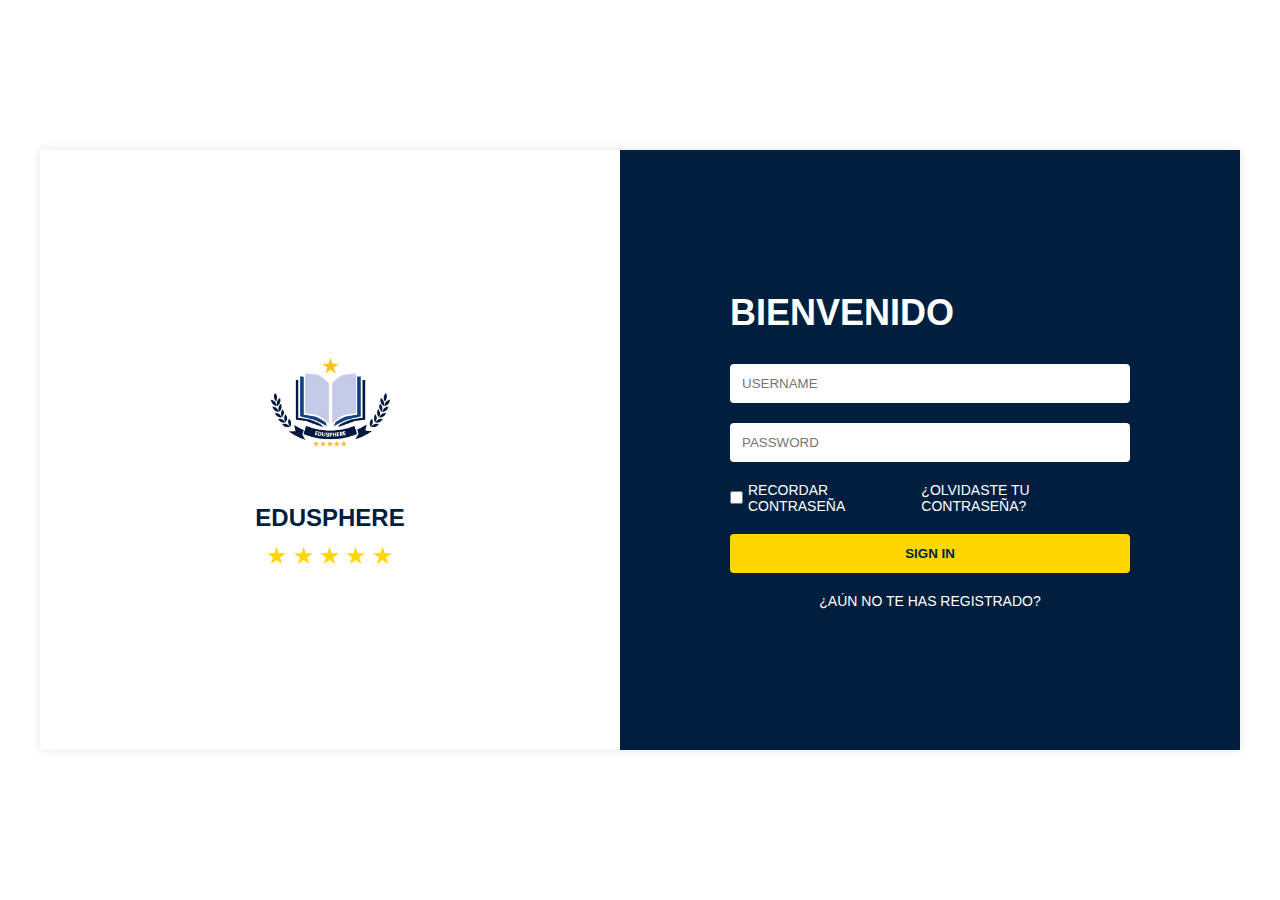
==== index.html @ 55037921 "Rename Login.html to index.html" ====
<!DOCTYPE html>
<html lang="es">
<head>
    <meta charset="UTF-8">
    <meta name="viewport" content="width=device-width, initial-scale=1.0">
    <title>Edusphere Login</title>
    <link rel="stylesheet" href="Login.css">
</head>
<body>
    <div class="container">
        <div class="logo-section">
            <div class="logo-content">
                <img src="edusphere-logo.png" alt="Edusphere Logo" class="logo">
                <h2>EDUSPHERE</h2>
                <div class="stars">
                    <span class="star">&#9733;</span>
                    <span class="star">&#9733;</span>
                    <span class="star">&#9733;</span>
                    <span class="star">&#9733;</span>
                    <span class="star">&#9733;</span>
                </div>
            </div>
        </div>
        <div class="login-section">
            <div class="login-content">
                <h1>BIENVENIDO</h1>
                <form>
                    <input type="text" placeholder="USERNAME" required>
                    <input type="password" placeholder="PASSWORD" required>
                    <div class="form-options">
                        <label>
                            <input type="checkbox" id="remember">
                            <span>RECORDAR CONTRASEÑA</span>
                        </label>
                        <a href="#" class="forgot-password">¿OLVIDASTE TU CONTRASEÑA?</a>
                    </div>
                    <button type="submit">SIGN IN</button>
                </form>
                <p class="register-link">¿AÚN NO TE HAS REGISTRADO?</p>
            </div>
        </div>
    </div>
</body>
</html>
---- Login.css ----
* {
    margin: 0;
    padding: 0;
    box-sizing: border-box;
}

body {
    font-family: Arial, sans-serif;
    height: 100vh;
    display: flex;
    justify-content: center;
    align-items: center;
}

.container {
    display: flex;
    width: 100%;
    max-width: 1200px;
    height: 600px;
    box-shadow: 0 0 10px rgba(0, 0, 0, 0.1);
}

.logo-section {
    flex: 1;
    background-color: white;
    display: flex;
    justify-content: center;
    align-items: center;
    padding: 20px;
}

.logo-content {
    text-align: center;
}

.logo {
    width: 150px;
    height: auto;
}

h2 {
    margin-top: 20px;
    color: #001f3f;
}

.stars {
    margin-top: 10px;
}

.star {
    color: #ffd700;
    font-size: 24px;
}

.login-section {
    flex: 1;
    background-color: #001f3f;
    display: flex;
    justify-content: center;
    align-items: center;
    padding: 40px;
}

.login-content {
    width: 100%;
    max-width: 400px;
}

h1 {
    color: white;
    margin-bottom: 30px;
    font-size: 36px;
}

form {
    display: flex;
    flex-direction: column;
}

input[type="text"],
input[type="password"] {
    margin-bottom: 20px;
    padding: 12px;
    border: none;
    border-radius: 4px;
}

.form-options {
    display: flex;
    justify-content: space-between;
    align-items: center;
    margin-bottom: 20px;
    font-size: 14px;
}

.form-options label {
    color: white;
    display: flex;
    align-items: center;
}

.form-options input[type="checkbox"] {
    margin-right: 5px;
}

.forgot-password {
    color: white;
    text-decoration: none;
}

button {
    background-color: #ffd700;
    color: #001f3f;
    border: none;
    padding: 12px;
    border-radius: 4px;
    cursor: pointer;
    font-weight: bold;
}

.register-link {
    color: white;
    text-align: center;
    margin-top: 20px;
    font-size: 14px;
}

@media (max-width: 768px) {
    .container {
        flex-direction: column;
        height: auto;
    }

    .logo-section {
        display: none;
    }

    .login-section {
        padding: 40px 20px;
    }
}
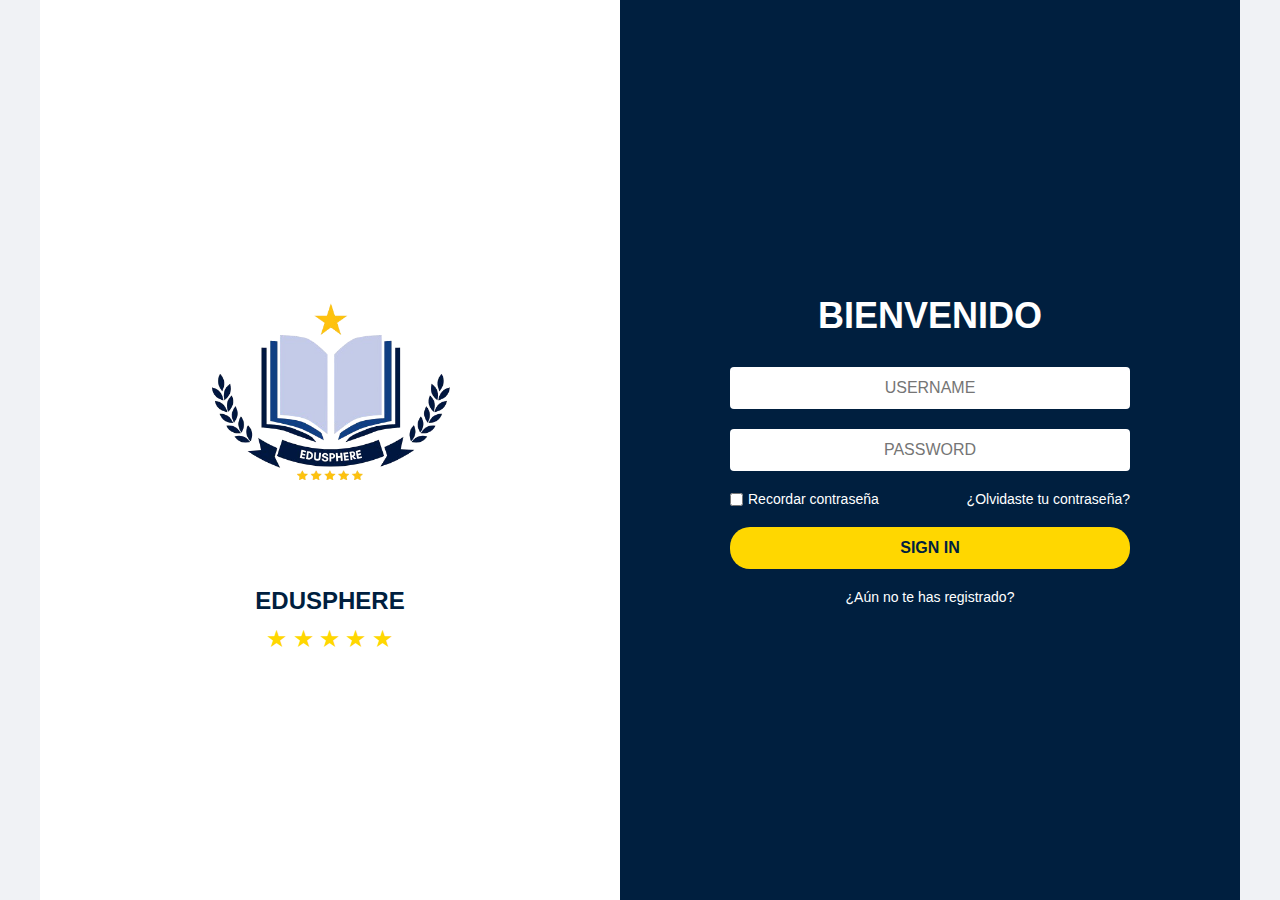
==== commit 81ddf2a9: "Update index.html" ====
--- a/index.html
+++ b/index.html
@@ -30,13 +30,13 @@
                     <div class="form-options">
                         <label>
                             <input type="checkbox" id="remember">
-                            <span>RECORDAR CONTRASEÑA</span>
+                            <span>Recordar contraseña</span>
                         </label>
-                        <a href="#" class="forgot-password">¿OLVIDASTE TU CONTRASEÑA?</a>
+                        <a href="#" class="forgot-password">¿Olvidaste tu contraseña?</a>
                     </div>
                     <button type="submit">SIGN IN</button>
                 </form>
-                <p class="register-link">¿AÚN NO TE HAS REGISTRADO?</p>
+                <p class="register-link">¿Aún no te has registrado?</p>
             </div>
         </div>
     </div>
--- a/Login.css
+++ b/Login.css
@@ -10,14 +10,14 @@
     display: flex;
     justify-content: center;
     align-items: center;
+    background-color: #f0f2f5;
 }
 
 .container {
     display: flex;
     width: 100%;
     max-width: 1200px;
-    height: 600px;
-    box-shadow: 0 0 10px rgba(0, 0, 0, 0.1);
+    height: 100vh;
 }
 
 .logo-section {
@@ -27,6 +27,7 @@
     justify-content: center;
     align-items: center;
     padding: 20px;
+    position: relative;
 }
 
 .logo-content {
@@ -34,13 +35,15 @@
 }
 
 .logo {
-    width: 150px;
+    width: 300px;
     height: auto;
+    margin-bottom: 25px;
 }
 
 h2 {
-    margin-top: 20px;
     color: #001f3f;
+    font-size: 24px;
+    margin-top: 10px;
 }
 
 .stars {
@@ -64,6 +67,7 @@
 .login-content {
     width: 100%;
     max-width: 400px;
+    text-align: center;
 }
 
 h1 {
@@ -83,6 +87,8 @@
     padding: 12px;
     border: none;
     border-radius: 4px;
+    font-size: 16px;
+    text-align: center;
 }
 
 .form-options {
@@ -91,10 +97,10 @@
     align-items: center;
     margin-bottom: 20px;
     font-size: 14px;
+    color: white;
 }
 
 .form-options label {
-    color: white;
     display: flex;
     align-items: center;
 }
@@ -113,14 +119,19 @@
     color: #001f3f;
     border: none;
     padding: 12px;
-    border-radius: 4px;
+    border-radius: 20px;
     cursor: pointer;
     font-weight: bold;
+    font-size: 16px;
+    transition: background-color 0.3s;
+}
+
+button:hover {
+    background-color: #ffc107;
 }
 
 .register-link {
     color: white;
-    text-align: center;
     margin-top: 20px;
     font-size: 14px;
 }
@@ -138,4 +149,4 @@
     .login-section {
         padding: 40px 20px;
     }
-}+}
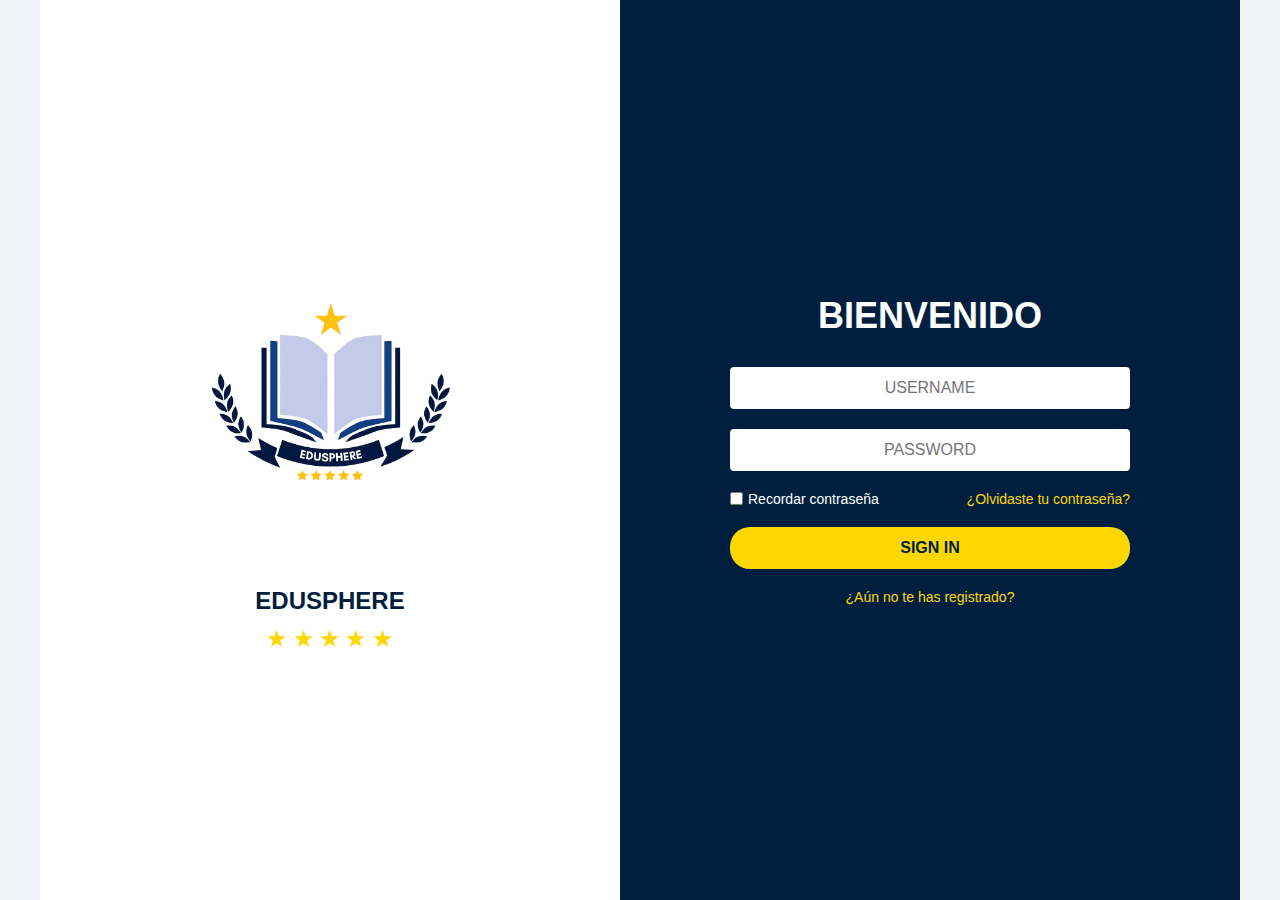
==== commit 5e17c136: "Update index.html" ====
--- a/index.html
+++ b/index.html
@@ -36,7 +36,7 @@
                     </div>
                     <button type="submit">SIGN IN</button>
                 </form>
-                <p class="register-link">¿Aún no te has registrado?</p>
+                <a href="#" class="register-link">¿Aún no te has registrado?</a>
             </div>
         </div>
     </div>
--- a/Login.css
+++ b/Login.css
@@ -110,8 +110,14 @@
 }
 
 .forgot-password {
-    color: white;
+    color: #ffd700;
     text-decoration: none;
+    transition: color 0.3s, transform 0.2s;
+}
+
+.forgot-password:hover {
+    color: #ffc107;
+    transform: scale(1.05);
 }
 
 button {
@@ -131,9 +137,17 @@
 }
 
 .register-link {
-    color: white;
+    display: inline-block;
     margin-top: 20px;
+    color: #ffd700;
     font-size: 14px;
+    text-decoration: none;
+    transition: color 0.3s, transform 0.2s;
+}
+
+.register-link:hover {
+    color: #ffc107;
+    transform: scale(1.05);
 }
 
 @media (max-width: 768px) {
